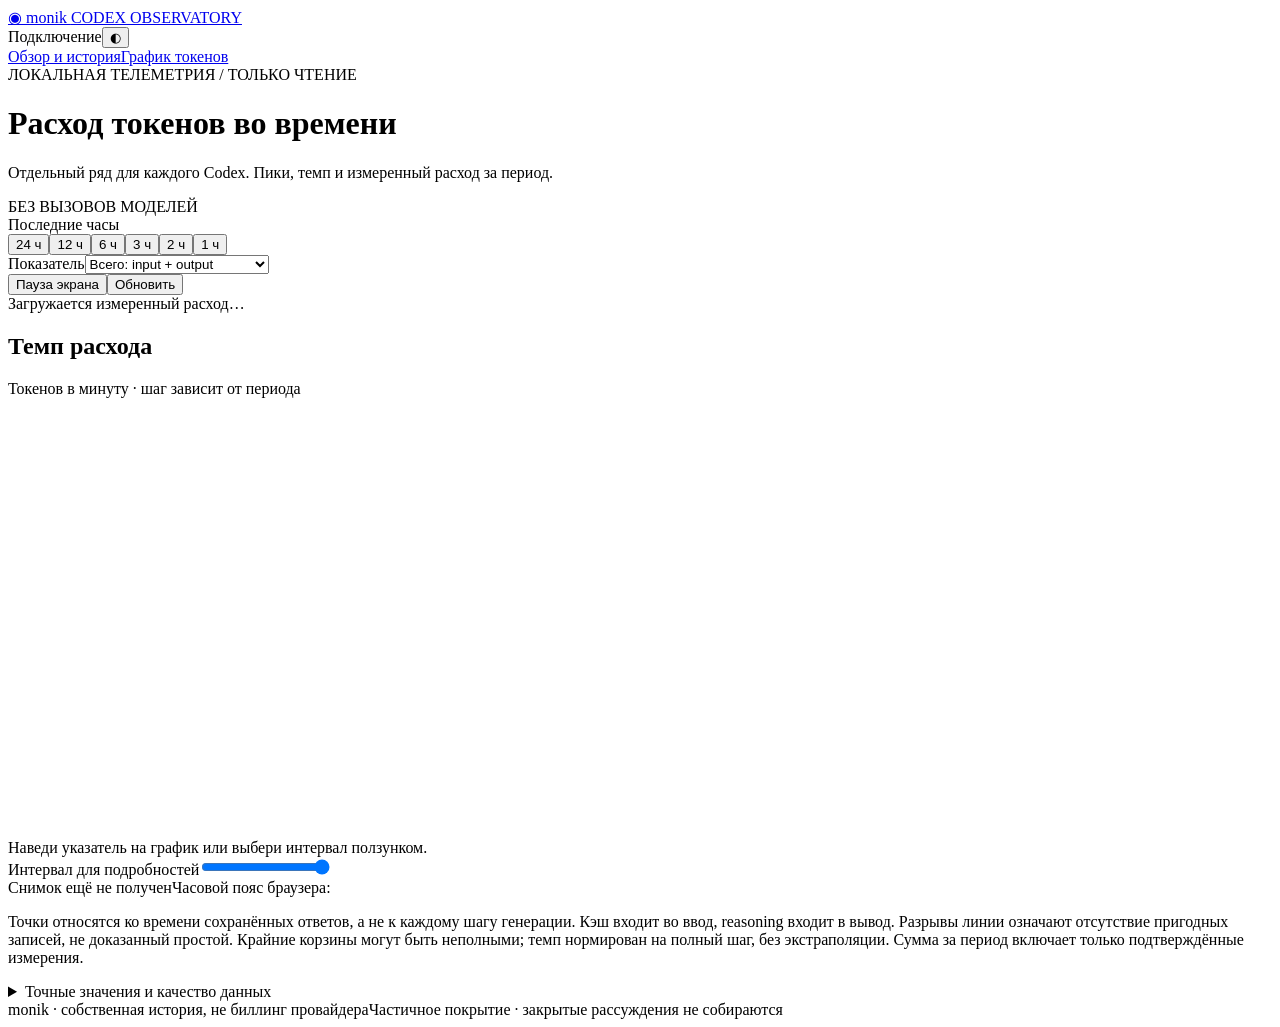
==== monik/web/token-graph.html @ 57c2d896 "Add read-only live token graph and complete Sol handoff Add separate /token-graph tab and authentica" ====
<!doctype html>
<html lang="ru" data-theme="dark">
<head>
  <meta charset="utf-8"><meta name="viewport" content="width=device-width,initial-scale=1">
  <meta name="color-scheme" content="dark light"><title>Расход токенов · monik</title>
  <link rel="stylesheet" href="/style.css"><link rel="stylesheet" href="/token-graph.css">
  <script src="/token-graph.js" defer></script>
</head>
<body>
<header class="topbar">
  <a class="brand" href="/" aria-label="monik, главная"><span class="brand-icon">◉</span> monik <span class="brand-sub">CODEX OBSERVATORY</span></a>
  <div class="top-actions"><span id="graph-connection" class="pill" role="status">Подключение</span><button id="graph-theme" aria-label="Сменить тему">◐</button></div>
</header>
<main class="graph-main">
  <nav class="tabs" aria-label="Навигация"><a class="graph-tab" href="/">Обзор и история</a><a class="graph-tab" href="/token-graph" aria-current="page">График токенов</a></nav>
  <div class="page-heading">
    <div><div class="eyebrow">ЛОКАЛЬНАЯ ТЕЛЕМЕТРИЯ / ТОЛЬКО ЧТЕНИЕ</div><h1>Расход токенов во времени</h1><p class="muted">Отдельный ряд для каждого Codex. Пики, темп и измеренный расход за период.</p></div>
    <div class="heading-badges"><span class="pill">БЕЗ ВЫЗОВОВ МОДЕЛЕЙ</span><span id="graph-demo" class="pill" hidden>ДЕМОНСТРАЦИЯ</span></div>
  </div>
  <div id="graph-error" class="error" role="alert" hidden></div>
  <div id="graph-login" class="notice" hidden>Для просмотра нужен вход владельца. <a href="/">Открыть страницу входа</a>. После входа вернись во вкладку «График токенов».</div>
  <section class="panel graph-toolbar" aria-label="Настройки графика">
    <div><div class="metric-label">Последние часы</div><div id="graph-periods" class="button-row" role="group" aria-label="Период графика">
      <button data-hours="24" aria-pressed="false">24 ч</button><button data-hours="12" aria-pressed="false">12 ч</button><button data-hours="6" aria-pressed="true">6 ч</button><button data-hours="3" aria-pressed="false">3 ч</button><button data-hours="2" aria-pressed="false">2 ч</button><button data-hours="1" aria-pressed="false">1 ч</button>
    </div></div>
    <label>Показатель<select id="graph-metric">
      <option value="total_tokens">Всего: input + output</option><option value="input_tokens">Ввод</option><option value="output_tokens">Вывод</option><option value="cached_input_tokens">Ввод из кэша (часть input)</option><option value="uncached_input_tokens">Ввод без кэша</option><option value="reasoning_output_tokens">Reasoning (часть output)</option>
    </select></label>
    <div class="button-row"><button id="graph-pause" aria-pressed="false">Пауза экрана</button><button id="graph-refresh">Обновить</button></div>
  </section>
  <p id="graph-paused" class="notice" role="status" hidden>Экран приостановлен. Сервер продолжает собирать данные; Codex работает независимо.</p>
  <section id="graph-cards" class="cards graph-cards" aria-label="Измерения профилей"><div class="card muted">Загружается измеренный расход…</div></section>
  <section class="panel graph-plot-panel" aria-label="График расхода">
    <div class="section-heading"><div><h2>Темп расхода</h2><p id="graph-step" class="small muted">Токенов в минуту · шаг зависит от периода</p></div><div id="graph-legend" class="button-row" role="group" aria-label="Видимые профили"></div></div>
    <div class="graph-plot-wrap"><svg id="graph-svg" viewBox="0 0 960 320" role="img" aria-labelledby="graph-title graph-description"><title id="graph-title">Расход токенов по профилям</title><desc id="graph-description">Средний темп в каждом временном интервале. Для точных значений используй ползунок и таблицу ниже.</desc></svg><div id="graph-empty" class="graph-empty" hidden>В этом окне нет подходящих измерений.<br><span class="small">Это не означает нулевой расход.</span></div></div>
    <div id="graph-inspector" class="graph-inspector" role="status" aria-live="polite">Наведи указатель на график или выбери интервал ползунком.</div>
    <label class="graph-slider-label">Интервал для подробностей<input id="graph-slider" type="range" min="0" max="1" value="1" aria-label="Выбрать интервал графика"></label>
    <div class="graph-footline"><span id="graph-updated">Снимок ещё не получен</span><span>Часовой пояс браузера: <span id="graph-timezone"></span></span></div>
  </section>
  <p class="small muted graph-explanation">Точки относятся ко времени сохранённых ответов, а не к каждому шагу генерации. Кэш входит во ввод, reasoning входит в вывод. Разрывы линии означают отсутствие пригодных записей, не доказанный простой. Крайние корзины могут быть неполными; темп нормирован на полный шаг, без экстраполяции. Сумма за период включает только подтверждённые измерения.</p>
  <p id="graph-quality" class="notice" hidden></p>
  <details class="panel graph-table"><summary>Точные значения и качество данных</summary><p class="small muted">Показатель совпадает с выбранным над графиком. Пустое измерение не заменяется нулём. Профиль включает отнесённые к нему корневые и дочерние сессии.</p><div class="table-wrap"><table><thead><tr><th scope="col">Интервал</th><th scope="col">Профиль</th><th scope="col">Токены</th><th scope="col">Токенов / мин</th><th scope="col">Ответы</th><th scope="col">Состояние</th></tr></thead><tbody id="graph-table-body"></tbody></table></div></details>
  <footer class="footer"><span>monik · собственная история, не биллинг провайдера</span><span>Частичное покрытие · закрытые рассуждения не собираются</span></footer>
</main>
</body></html>
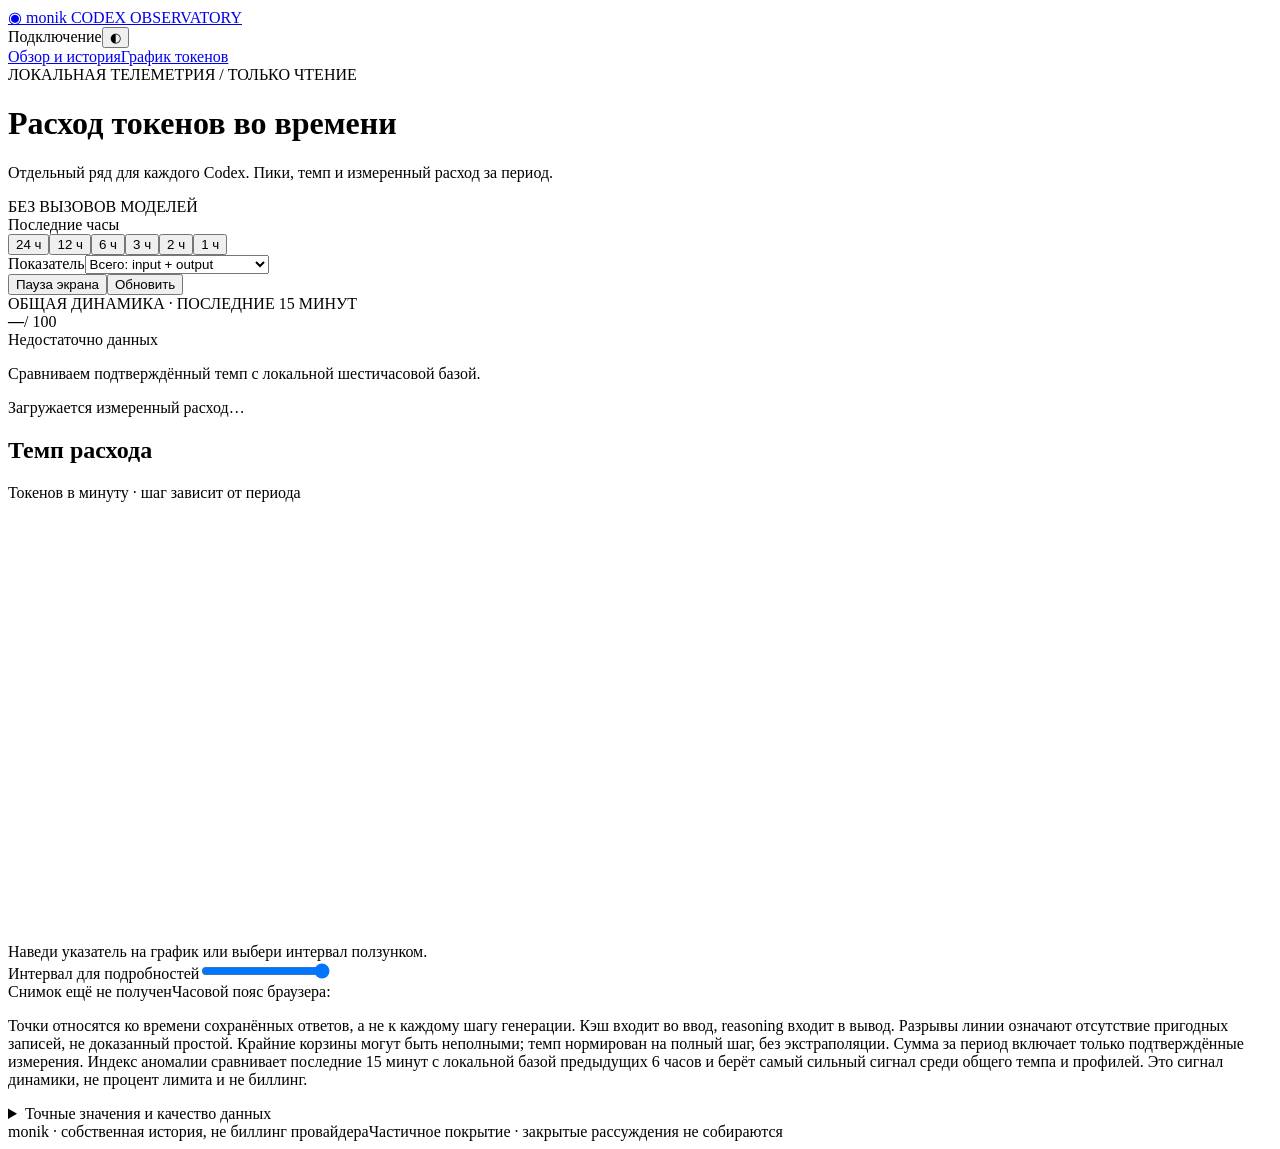
==== commit 9f72b589: "Release monik 0.1.2 observability fixes" ====
--- a/monik/web/token-graph.html
+++ b/monik/web/token-graph.html
@@ -29,6 +29,18 @@
     <div class="button-row"><button id="graph-pause" aria-pressed="false">Пауза экрана</button><button id="graph-refresh">Обновить</button></div>
   </section>
   <p id="graph-paused" class="notice" role="status" hidden>Экран приостановлен. Сервер продолжает собирать данные; Codex работает независимо.</p>
+  <section id="graph-anomaly" class="panel graph-anomaly anomaly-unknown" aria-label="Индекс аномалии расхода" aria-live="polite">
+    <div class="graph-anomaly-copy">
+      <div class="eyebrow">ОБЩАЯ ДИНАМИКА · ПОСЛЕДНИЕ 15 МИНУТ</div>
+      <div class="graph-anomaly-score"><strong id="graph-anomaly-value">—</strong><span>/ 100</span></div>
+      <div id="graph-anomaly-state" class="graph-anomaly-state">Недостаточно данных</div>
+    </div>
+    <div class="graph-anomaly-detail">
+      <div class="graph-anomaly-track" role="meter" aria-label="Индекс аномалии от 0 до 100" aria-valuemin="0" aria-valuemax="100"><span id="graph-anomaly-fill"></span></div>
+      <p id="graph-anomaly-summary" class="small">Сравниваем подтверждённый темп с локальной шестичасовой базой.</p>
+      <div id="graph-anomaly-profiles" class="graph-anomaly-profiles"></div>
+    </div>
+  </section>
   <section id="graph-cards" class="cards graph-cards" aria-label="Измерения профилей"><div class="card muted">Загружается измеренный расход…</div></section>
   <section class="panel graph-plot-panel" aria-label="График расхода">
     <div class="section-heading"><div><h2>Темп расхода</h2><p id="graph-step" class="small muted">Токенов в минуту · шаг зависит от периода</p></div><div id="graph-legend" class="button-row" role="group" aria-label="Видимые профили"></div></div>
@@ -37,7 +49,7 @@
     <label class="graph-slider-label">Интервал для подробностей<input id="graph-slider" type="range" min="0" max="1" value="1" aria-label="Выбрать интервал графика"></label>
     <div class="graph-footline"><span id="graph-updated">Снимок ещё не получен</span><span>Часовой пояс браузера: <span id="graph-timezone"></span></span></div>
   </section>
-  <p class="small muted graph-explanation">Точки относятся ко времени сохранённых ответов, а не к каждому шагу генерации. Кэш входит во ввод, reasoning входит в вывод. Разрывы линии означают отсутствие пригодных записей, не доказанный простой. Крайние корзины могут быть неполными; темп нормирован на полный шаг, без экстраполяции. Сумма за период включает только подтверждённые измерения.</p>
+  <p class="small muted graph-explanation">Точки относятся ко времени сохранённых ответов, а не к каждому шагу генерации. Кэш входит во ввод, reasoning входит в вывод. Разрывы линии означают отсутствие пригодных записей, не доказанный простой. Крайние корзины могут быть неполными; темп нормирован на полный шаг, без экстраполяции. Сумма за период включает только подтверждённые измерения. Индекс аномалии сравнивает последние 15 минут с локальной базой предыдущих 6 часов и берёт самый сильный сигнал среди общего темпа и профилей. Это сигнал динамики, не процент лимита и не биллинг.</p>
   <p id="graph-quality" class="notice" hidden></p>
   <details class="panel graph-table"><summary>Точные значения и качество данных</summary><p class="small muted">Показатель совпадает с выбранным над графиком. Пустое измерение не заменяется нулём. Профиль включает отнесённые к нему корневые и дочерние сессии.</p><div class="table-wrap"><table><thead><tr><th scope="col">Интервал</th><th scope="col">Профиль</th><th scope="col">Токены</th><th scope="col">Токенов / мин</th><th scope="col">Ответы</th><th scope="col">Состояние</th></tr></thead><tbody id="graph-table-body"></tbody></table></div></details>
   <footer class="footer"><span>monik · собственная история, не биллинг провайдера</span><span>Частичное покрытие · закрытые рассуждения не собираются</span></footer>
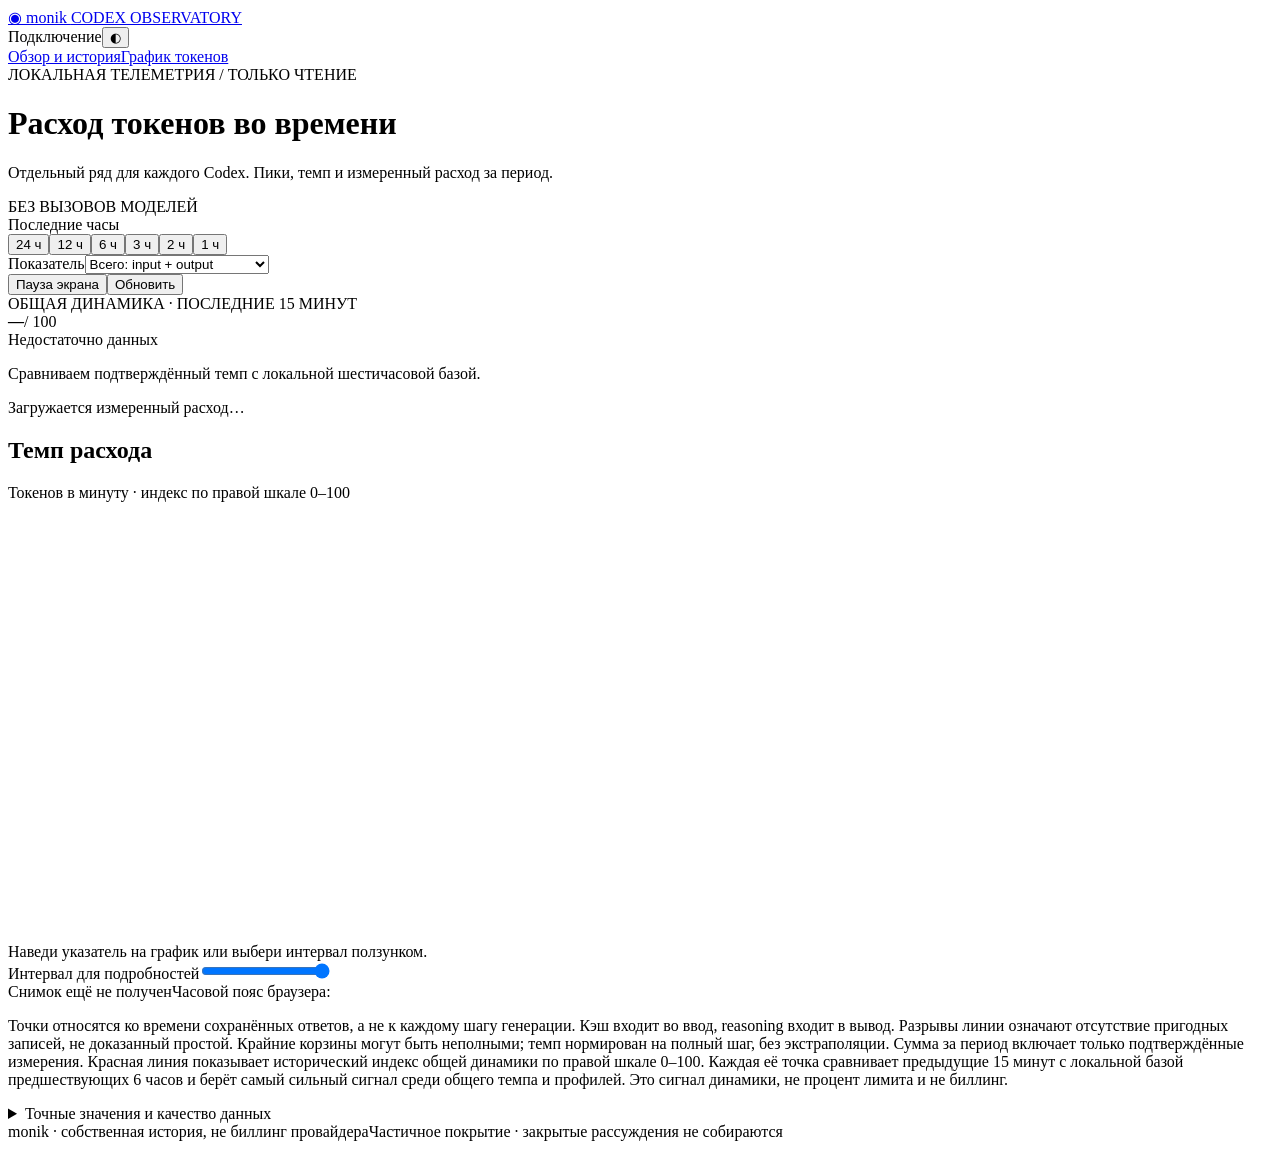
==== commit 43de2b30: "Release monik 0.1.3 limit and trend fixes" ====
--- a/monik/web/token-graph.html
+++ b/monik/web/token-graph.html
@@ -43,13 +43,13 @@
   </section>
   <section id="graph-cards" class="cards graph-cards" aria-label="Измерения профилей"><div class="card muted">Загружается измеренный расход…</div></section>
   <section class="panel graph-plot-panel" aria-label="График расхода">
-    <div class="section-heading"><div><h2>Темп расхода</h2><p id="graph-step" class="small muted">Токенов в минуту · шаг зависит от периода</p></div><div id="graph-legend" class="button-row" role="group" aria-label="Видимые профили"></div></div>
+    <div class="section-heading"><div><h2>Темп расхода</h2><p id="graph-step" class="small muted">Токенов в минуту · индекс по правой шкале 0–100</p></div><div id="graph-legend" class="button-row" role="group" aria-label="Видимые ряды"></div></div>
     <div class="graph-plot-wrap"><svg id="graph-svg" viewBox="0 0 960 320" role="img" aria-labelledby="graph-title graph-description"><title id="graph-title">Расход токенов по профилям</title><desc id="graph-description">Средний темп в каждом временном интервале. Для точных значений используй ползунок и таблицу ниже.</desc></svg><div id="graph-empty" class="graph-empty" hidden>В этом окне нет подходящих измерений.<br><span class="small">Это не означает нулевой расход.</span></div></div>
     <div id="graph-inspector" class="graph-inspector" role="status" aria-live="polite">Наведи указатель на график или выбери интервал ползунком.</div>
     <label class="graph-slider-label">Интервал для подробностей<input id="graph-slider" type="range" min="0" max="1" value="1" aria-label="Выбрать интервал графика"></label>
     <div class="graph-footline"><span id="graph-updated">Снимок ещё не получен</span><span>Часовой пояс браузера: <span id="graph-timezone"></span></span></div>
   </section>
-  <p class="small muted graph-explanation">Точки относятся ко времени сохранённых ответов, а не к каждому шагу генерации. Кэш входит во ввод, reasoning входит в вывод. Разрывы линии означают отсутствие пригодных записей, не доказанный простой. Крайние корзины могут быть неполными; темп нормирован на полный шаг, без экстраполяции. Сумма за период включает только подтверждённые измерения. Индекс аномалии сравнивает последние 15 минут с локальной базой предыдущих 6 часов и берёт самый сильный сигнал среди общего темпа и профилей. Это сигнал динамики, не процент лимита и не биллинг.</p>
+  <p class="small muted graph-explanation">Точки относятся ко времени сохранённых ответов, а не к каждому шагу генерации. Кэш входит во ввод, reasoning входит в вывод. Разрывы линии означают отсутствие пригодных записей, не доказанный простой. Крайние корзины могут быть неполными; темп нормирован на полный шаг, без экстраполяции. Сумма за период включает только подтверждённые измерения. Красная линия показывает исторический индекс общей динамики по правой шкале 0–100. Каждая её точка сравнивает предыдущие 15 минут с локальной базой предшествующих 6 часов и берёт самый сильный сигнал среди общего темпа и профилей. Это сигнал динамики, не процент лимита и не биллинг.</p>
   <p id="graph-quality" class="notice" hidden></p>
   <details class="panel graph-table"><summary>Точные значения и качество данных</summary><p class="small muted">Показатель совпадает с выбранным над графиком. Пустое измерение не заменяется нулём. Профиль включает отнесённые к нему корневые и дочерние сессии.</p><div class="table-wrap"><table><thead><tr><th scope="col">Интервал</th><th scope="col">Профиль</th><th scope="col">Токены</th><th scope="col">Токенов / мин</th><th scope="col">Ответы</th><th scope="col">Состояние</th></tr></thead><tbody id="graph-table-body"></tbody></table></div></details>
   <footer class="footer"><span>monik · собственная история, не биллинг провайдера</span><span>Частичное покрытие · закрытые рассуждения не собираются</span></footer>
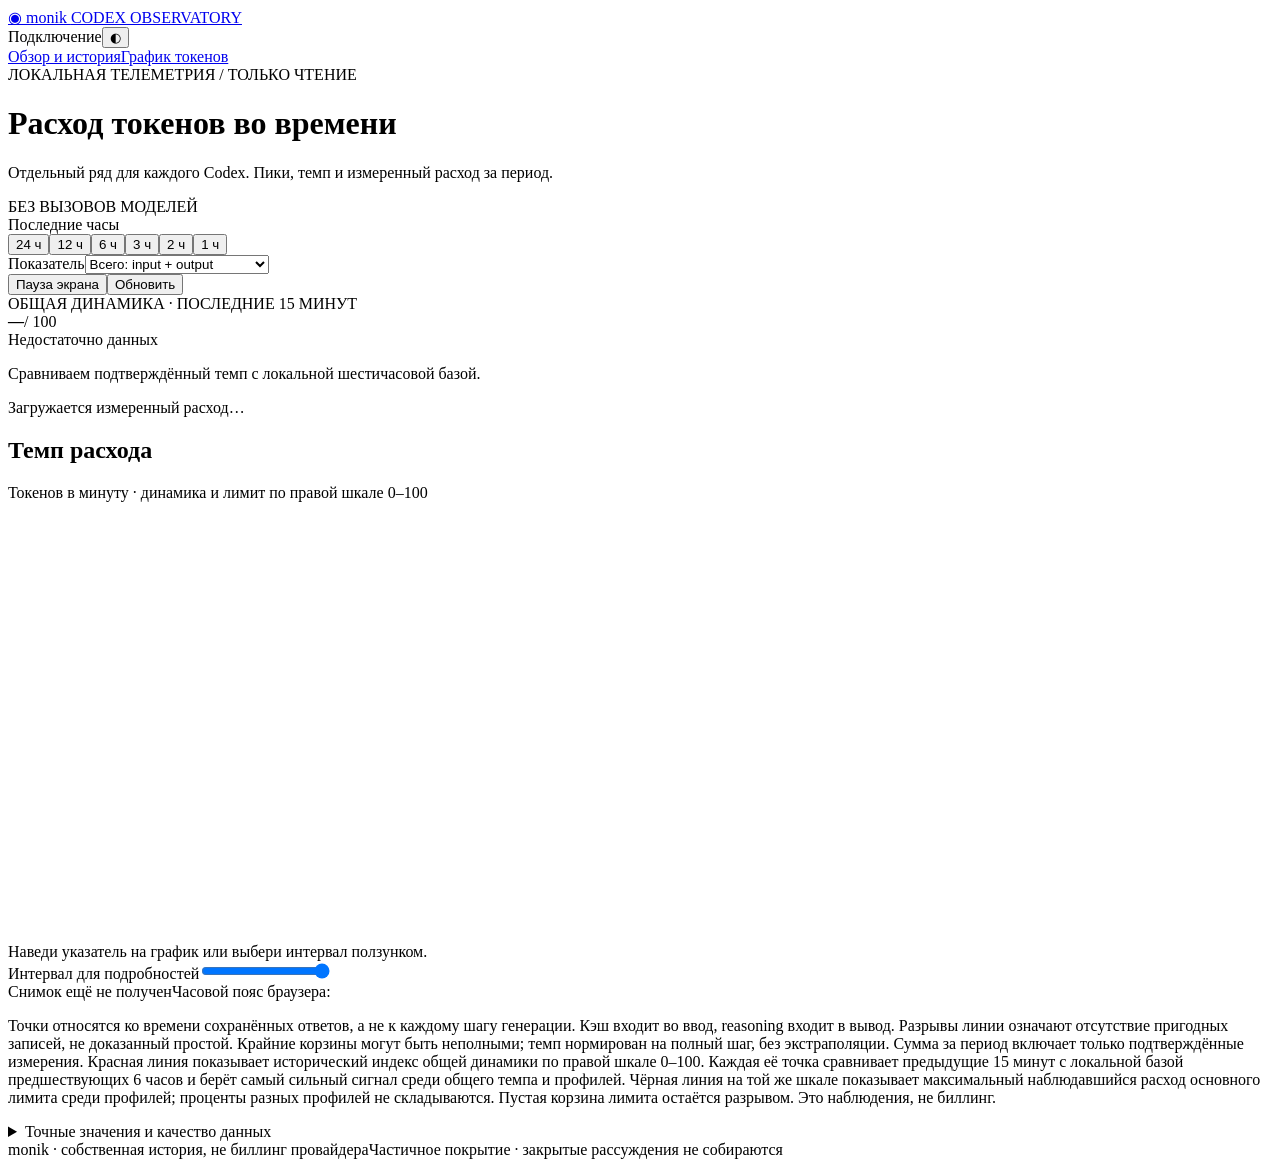
==== commit 3d9773d3: "Release monik 0.1.5 limit graph" ====
--- a/monik/web/token-graph.html
+++ b/monik/web/token-graph.html
@@ -38,18 +38,18 @@
     <div class="graph-anomaly-detail">
       <div class="graph-anomaly-track" role="meter" aria-label="Индекс аномалии от 0 до 100" aria-valuemin="0" aria-valuemax="100"><span id="graph-anomaly-fill"></span></div>
       <p id="graph-anomaly-summary" class="small">Сравниваем подтверждённый темп с локальной шестичасовой базой.</p>
-      <div id="graph-anomaly-profiles" class="graph-anomaly-profiles"></div>
+      <div id="graph-anomaly-profiles" class="graph-anomaly-profiles" aria-label="Индекс динамики и последний расход лимита по профилям"></div>
     </div>
   </section>
   <section id="graph-cards" class="cards graph-cards" aria-label="Измерения профилей"><div class="card muted">Загружается измеренный расход…</div></section>
   <section class="panel graph-plot-panel" aria-label="График расхода">
-    <div class="section-heading"><div><h2>Темп расхода</h2><p id="graph-step" class="small muted">Токенов в минуту · индекс по правой шкале 0–100</p></div><div id="graph-legend" class="button-row" role="group" aria-label="Видимые ряды"></div></div>
+    <div class="section-heading"><div><h2>Темп расхода</h2><p id="graph-step" class="small muted">Токенов в минуту · динамика и лимит по правой шкале 0–100</p></div><div id="graph-legend" class="button-row" role="group" aria-label="Видимые ряды"></div></div>
     <div class="graph-plot-wrap"><svg id="graph-svg" viewBox="0 0 960 320" role="img" aria-labelledby="graph-title graph-description"><title id="graph-title">Расход токенов по профилям</title><desc id="graph-description">Средний темп в каждом временном интервале. Для точных значений используй ползунок и таблицу ниже.</desc></svg><div id="graph-empty" class="graph-empty" hidden>В этом окне нет подходящих измерений.<br><span class="small">Это не означает нулевой расход.</span></div></div>
     <div id="graph-inspector" class="graph-inspector" role="status" aria-live="polite">Наведи указатель на график или выбери интервал ползунком.</div>
     <label class="graph-slider-label">Интервал для подробностей<input id="graph-slider" type="range" min="0" max="1" value="1" aria-label="Выбрать интервал графика"></label>
     <div class="graph-footline"><span id="graph-updated">Снимок ещё не получен</span><span>Часовой пояс браузера: <span id="graph-timezone"></span></span></div>
   </section>
-  <p class="small muted graph-explanation">Точки относятся ко времени сохранённых ответов, а не к каждому шагу генерации. Кэш входит во ввод, reasoning входит в вывод. Разрывы линии означают отсутствие пригодных записей, не доказанный простой. Крайние корзины могут быть неполными; темп нормирован на полный шаг, без экстраполяции. Сумма за период включает только подтверждённые измерения. Красная линия показывает исторический индекс общей динамики по правой шкале 0–100. Каждая её точка сравнивает предыдущие 15 минут с локальной базой предшествующих 6 часов и берёт самый сильный сигнал среди общего темпа и профилей. Это сигнал динамики, не процент лимита и не биллинг.</p>
+  <p class="small muted graph-explanation">Точки относятся ко времени сохранённых ответов, а не к каждому шагу генерации. Кэш входит во ввод, reasoning входит в вывод. Разрывы линии означают отсутствие пригодных записей, не доказанный простой. Крайние корзины могут быть неполными; темп нормирован на полный шаг, без экстраполяции. Сумма за период включает только подтверждённые измерения. Красная линия показывает исторический индекс общей динамики по правой шкале 0–100. Каждая её точка сравнивает предыдущие 15 минут с локальной базой предшествующих 6 часов и берёт самый сильный сигнал среди общего темпа и профилей. Чёрная линия на той же шкале показывает максимальный наблюдавшийся расход основного лимита среди профилей; проценты разных профилей не складываются. Пустая корзина лимита остаётся разрывом. Это наблюдения, не биллинг.</p>
   <p id="graph-quality" class="notice" hidden></p>
   <details class="panel graph-table"><summary>Точные значения и качество данных</summary><p class="small muted">Показатель совпадает с выбранным над графиком. Пустое измерение не заменяется нулём. Профиль включает отнесённые к нему корневые и дочерние сессии.</p><div class="table-wrap"><table><thead><tr><th scope="col">Интервал</th><th scope="col">Профиль</th><th scope="col">Токены</th><th scope="col">Токенов / мин</th><th scope="col">Ответы</th><th scope="col">Состояние</th></tr></thead><tbody id="graph-table-body"></tbody></table></div></details>
   <footer class="footer"><span>monik · собственная история, не биллинг провайдера</span><span>Частичное покрытие · закрытые рассуждения не собираются</span></footer>
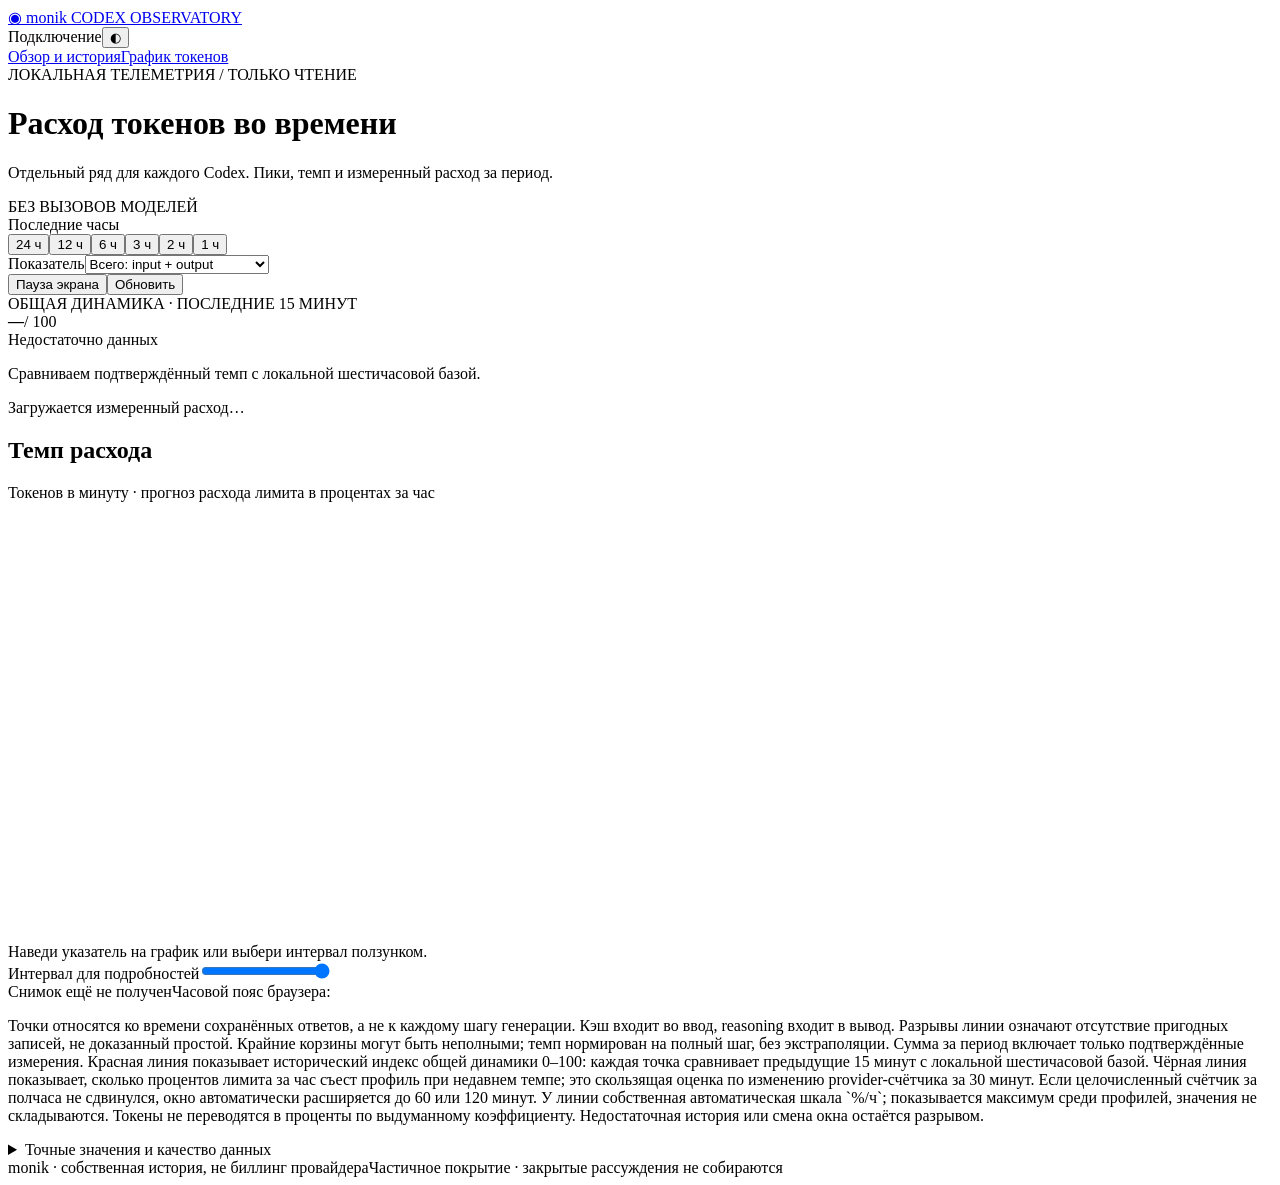
==== commit c707dba5: "Release monik 0.1.6 live limit rate" ====
--- a/monik/web/token-graph.html
+++ b/monik/web/token-graph.html
@@ -38,18 +38,18 @@
     <div class="graph-anomaly-detail">
       <div class="graph-anomaly-track" role="meter" aria-label="Индекс аномалии от 0 до 100" aria-valuemin="0" aria-valuemax="100"><span id="graph-anomaly-fill"></span></div>
       <p id="graph-anomaly-summary" class="small">Сравниваем подтверждённый темп с локальной шестичасовой базой.</p>
-      <div id="graph-anomaly-profiles" class="graph-anomaly-profiles" aria-label="Индекс динамики и последний расход лимита по профилям"></div>
+      <div id="graph-anomaly-profiles" class="graph-anomaly-profiles" aria-label="Индекс динамики и текущий темп расхода лимита по профилям"></div>
     </div>
   </section>
   <section id="graph-cards" class="cards graph-cards" aria-label="Измерения профилей"><div class="card muted">Загружается измеренный расход…</div></section>
   <section class="panel graph-plot-panel" aria-label="График расхода">
-    <div class="section-heading"><div><h2>Темп расхода</h2><p id="graph-step" class="small muted">Токенов в минуту · динамика и лимит по правой шкале 0–100</p></div><div id="graph-legend" class="button-row" role="group" aria-label="Видимые ряды"></div></div>
+    <div class="section-heading"><div><h2>Темп расхода</h2><p id="graph-step" class="small muted">Токенов в минуту · прогноз расхода лимита в процентах за час</p></div><div id="graph-legend" class="button-row" role="group" aria-label="Видимые ряды"></div></div>
     <div class="graph-plot-wrap"><svg id="graph-svg" viewBox="0 0 960 320" role="img" aria-labelledby="graph-title graph-description"><title id="graph-title">Расход токенов по профилям</title><desc id="graph-description">Средний темп в каждом временном интервале. Для точных значений используй ползунок и таблицу ниже.</desc></svg><div id="graph-empty" class="graph-empty" hidden>В этом окне нет подходящих измерений.<br><span class="small">Это не означает нулевой расход.</span></div></div>
     <div id="graph-inspector" class="graph-inspector" role="status" aria-live="polite">Наведи указатель на график или выбери интервал ползунком.</div>
     <label class="graph-slider-label">Интервал для подробностей<input id="graph-slider" type="range" min="0" max="1" value="1" aria-label="Выбрать интервал графика"></label>
     <div class="graph-footline"><span id="graph-updated">Снимок ещё не получен</span><span>Часовой пояс браузера: <span id="graph-timezone"></span></span></div>
   </section>
-  <p class="small muted graph-explanation">Точки относятся ко времени сохранённых ответов, а не к каждому шагу генерации. Кэш входит во ввод, reasoning входит в вывод. Разрывы линии означают отсутствие пригодных записей, не доказанный простой. Крайние корзины могут быть неполными; темп нормирован на полный шаг, без экстраполяции. Сумма за период включает только подтверждённые измерения. Красная линия показывает исторический индекс общей динамики по правой шкале 0–100. Каждая её точка сравнивает предыдущие 15 минут с локальной базой предшествующих 6 часов и берёт самый сильный сигнал среди общего темпа и профилей. Чёрная линия на той же шкале показывает максимальный наблюдавшийся расход основного лимита среди профилей; проценты разных профилей не складываются. Пустая корзина лимита остаётся разрывом. Это наблюдения, не биллинг.</p>
+  <p class="small muted graph-explanation">Точки относятся ко времени сохранённых ответов, а не к каждому шагу генерации. Кэш входит во ввод, reasoning входит в вывод. Разрывы линии означают отсутствие пригодных записей, не доказанный простой. Крайние корзины могут быть неполными; темп нормирован на полный шаг, без экстраполяции. Сумма за период включает только подтверждённые измерения. Красная линия показывает исторический индекс общей динамики 0–100: каждая точка сравнивает предыдущие 15 минут с локальной шестичасовой базой. Чёрная линия показывает, сколько процентов лимита за час съест профиль при недавнем темпе; это скользящая оценка по изменению provider-счётчика за 30 минут. Если целочисленный счётчик за полчаса не сдвинулся, окно автоматически расширяется до 60 или 120 минут. У линии собственная автоматическая шкала `%/ч`; показывается максимум среди профилей, значения не складываются. Токены не переводятся в проценты по выдуманному коэффициенту. Недостаточная история или смена окна остаётся разрывом.</p>
   <p id="graph-quality" class="notice" hidden></p>
   <details class="panel graph-table"><summary>Точные значения и качество данных</summary><p class="small muted">Показатель совпадает с выбранным над графиком. Пустое измерение не заменяется нулём. Профиль включает отнесённые к нему корневые и дочерние сессии.</p><div class="table-wrap"><table><thead><tr><th scope="col">Интервал</th><th scope="col">Профиль</th><th scope="col">Токены</th><th scope="col">Токенов / мин</th><th scope="col">Ответы</th><th scope="col">Состояние</th></tr></thead><tbody id="graph-table-body"></tbody></table></div></details>
   <footer class="footer"><span>monik · собственная история, не биллинг провайдера</span><span>Частичное покрытие · закрытые рассуждения не собираются</span></footer>
